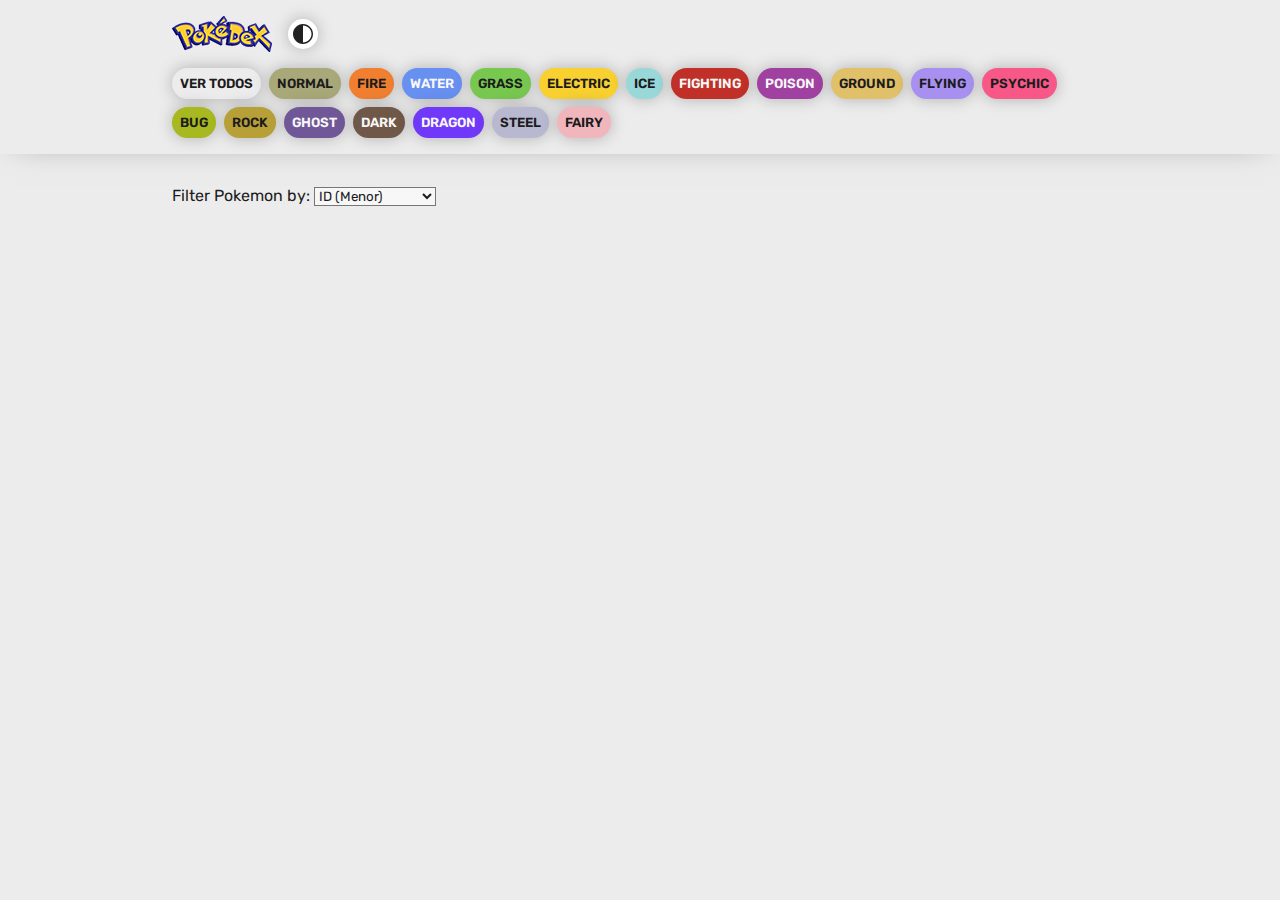
==== templates/pokedex/index.html @ a5e5baff "(template update) pokedex -> Update css select" ====
<!DOCTYPE html>
<html lang="es">

<head>
    <meta charset="UTF-8">
    <meta http-equiv="X-UA-Compatible" content="IE=edge">
    <meta name="viewport" content="width=device-width, initial-scale=1.0">
    <title>Pokédex</title>
    <link rel="stylesheet" href="./css/main.css">

</head>

<body>
    <header>
        <nav class="nav">
            <div class="nav-container">
                <img class="nav-logoPokemon" src="./assets/images/logo.png" alt="Logo Pokédex">
                <button class="btn-darkModeToggle" id="darkModeToggle">
                    <img src="assets/images/dark-theme.svg" alt="Toggle Dark Mode">
                </button>
            </div>

            <ul class="nav-list">
                <li class="nav-item"><button class="btn btn-header see-all" id="see-all">Ver todos</button></li>
                <li class="nav-item"><button class="btn btn-header normal" id="normal">Normal</button></li>
                <li class="nav-item"><button class="btn btn-header fire" id="fire">Fire</button></li>
                <li class="nav-item"><button class="btn btn-header water" id="water">Water</button></li>
                <li class="nav-item"><button class="btn btn-header grass" id="grass">Grass</button></li>
                <li class="nav-item"><button class="btn btn-header electric" id="electric">Electric</button></li>
                <li class="nav-item"><button class="btn btn-header ice" id="ice">Ice</button></li>
                <li class="nav-item"><button class="btn btn-header fighting" id="fighting">Fighting</button></li>
                <li class="nav-item"><button class="btn btn-header poison" id="poison">Poison</button></li>
                <li class="nav-item"><button class="btn btn-header ground" id="ground">Ground</button></li>
                <li class="nav-item"><button class="btn btn-header flying" id="flying">Flying</button></li>
                <li class="nav-item"><button class="btn btn-header psychic" id="psychic">Psychic</button></li>
                <li class="nav-item"><button class="btn btn-header bug" id="bug">Bug</button></li>
                <li class="nav-item"><button class="btn btn-header rock" id="rock">Rock</button></li>
                <li class="nav-item"><button class="btn btn-header ghost" id="ghost">Ghost</button></li>
                <li class="nav-item"><button class="btn btn-header dark" id="dark">Dark</button></li>
                <li class="nav-item"><button class="btn btn-header dragon" id="dragon">Dragon</button></li>
                <li class="nav-item"><button class="btn btn-header steel" id="steel">Steel</button></li>
                <li class="nav-item"><button class="btn btn-header fairy" id="fairy">Fairy</button></li>
            </ul>
        </nav>
    </header>
    <main>
        <div style="margin-bottom: 10px;">
            <label for="pokemon-filter">Filter Pokemon by:</label>
            <select id="pokemon-filter">
                <optgroup label="PokeID">
                    <option value="pokeId-asc">ID (Menor)</option>
                    <option value="pokeId-desc">ID (Mayor)</option>
                </optgroup>
                <optgroup label="Name">
                    <option value="name-asc">Nombre (A-Z)</option>
                    <option value="name-desc">Nombre (Z-A)</option>
                </optgroup>
                <optgroup label="Type">
                    <option value="type-asc">Tipo (A-Z)</option>
                    <option value="type-desc">Tipo (Z-A)</option>
                </optgroup>
                <optgroup label="Height (M)">
                    <option value="statistics.height-asc">Altura (Menor)</option>
                    <option value="statistics.height-desc">Altura (Mayor)</option>
                </optgroup>
                <optgroup label="Weight (KG)">
                    <option value="statistics.weight-asc">Peso (Menor)</option>
                    <option value="statistics.weight-desc">Peso (Mayor)</option>
                </optgroup>
            </select>
        </div>
        <div class="pokemon-div">
            <div class="pokemon-all" id="pokemon-div-list">
                <!-- <div class="pokemon">
                    <p class="pokemon-id-back">#025</p>
                    <div class=".pokemon-image">
                        <img src="https://raw.githubusercontent.com/PokeAPI/sprites/master/sprites/pokemon/other/official-artwork/25.png" alt="Pikachu">
                    </div>
                    <div class="pokemon-info">
                        <div class="name-container">
                            <p class="pokemon-id">#025</p>
                            <h2 class="pokemon-name">Pikachu</h2>
                        </div>
                        <div class="pokemon-types">
                            <p class="electric type">ELECTRIC</p>
                            <p class="fighting type">FIGHTING</p>
                        </div>
                        <div class="pokemon-stats">
                            <p class="stat">4m</p>
                            <p class="stat">60kg</p>
                        </div>
                    </div>
                </div> -->
            </div>
        </div>

    </main>

    <script src="./js/main.js" type="module"></script>
</body>

</html>
---- templates/pokedex/css/main.css ----
@import url('https://fonts.googleapis.com/css2?family=Rubik:wght@300;400;500;600;700;800;900&display=swap');


:root {
    /* Define los colores para el modo claro */
    --clr-black: #1c1c1c;
    --clr-gray: #ececec;
    --clr-white: #f7f7f7;

    /* Define los colores para el modo oscuro */
    --dark-mode-background: var(--clr-black);
    --dark-mode-text: var(--clr-gray);

    /* Define los colores de los tipos de Pokemon*/
    --type-normal: #A8A878;
    --type-fire: #F08030;
    --type-water: #6890F0;
    --type-grass: #78C850;
    --type-electric: #F8D030;
    --type-ice: #98D8D8;
    --type-fighting: #C03028;
    --type-poison: #A040A0;
    --type-ground: #E0C068;
    --type-flying: #A890F0;
    --type-psychic: #F85888;
    --type-bug: #A8B820;
    --type-rock: #B8A038;
    --type-ghost: #705898;
    --type-dark: #705848;
    --type-dragon: #7038F8;
    --type-steel: #B8B8D0;
    --type-fairy: #F0B6BC;

}

.dark-mode {
    /* Cambia los colores para el modo oscuro */
    --clr-white: #2b2b2b;
    --clr-gray: #666666;
    --clr-black: #f7f7f7;
}

/*todo || GENERAL STYLES */

* {
    margin: 0;
    padding: 0;
    box-sizing: border-box;
    color: var(--clr-black);
    font-family: 'Rubik', sans-serif;
}

ul {
    list-style-type: none;
}

button {
    background-color: transparent;
    border: 0;
    border-radius: 0;
}

body {
    min-height: 100vh;
    background-color: var(--clr-gray);
}


/*todo#####-----> START SECCION: index.html <-----#####*/


header {
    padding-block: 1rem;
    box-shadow: 0 0 2rem -1rem rgba(0, 0, 0, .5);
}

.nav {
    display: flex;
    flex-direction: column;
    gap: 1rem;
    align-items: flex-start;
    padding-inline: 2rem;
    max-width: 1000px;
    margin: 0 auto;
}

.nav-container {
    display: flex;
    align-items: center;
    gap: 1rem;
}

.nav-logoPokemon {
    max-width: 100px;
    height: auto;
}

.btn-darkModeToggle {
    display: flex;
    align-items: center;
    background-color: white;
    /* background-color: var(--clr-black); */
    /* color: var(--clr-white); */
    padding: .2rem;
    border-radius: 100vmax;
    cursor: pointer;
    text-transform: uppercase;
    font-weight: 600;
    box-shadow: 0 0 1rem rgba(0, 0, 0, .25);
    transition: .2s;
}

.btn-darkModeToggle img {
    width: 24px;
    height: 24px;
}


.nav-list {
    display: flex;
    align-items: center;
    flex-wrap: wrap;
    gap: .5rem;
}

.btn-header {
    padding: .5rem;
    border-radius: 100vmax;
    cursor: pointer;
    text-transform: uppercase;
    font-weight: 600;
    box-shadow: 0 0 1rem rgba(0, 0, 0, .25);
    transition: .2s;
}

.btn-header:hover {
    transform: scale(1.1);
    box-shadow: 0 0 2rem rgba(0, 0, 0, .25);
}


main {
    padding: 2rem;
    max-width: 1000px;
    margin: 0 auto;
}

select {
    background-color: var(--clr-white);
}

.pokemon-all {
    display: grid;
    grid-template-columns: 1fr;
    gap: 1rem;
}


@media screen and (min-width: 500px) {
    .pokemon-all {
        grid-template-columns: 1fr 1fr;
    }
}

@media screen and (min-width: 900px) {
    .pokemon-all {
        grid-template-columns: 1fr 1fr 1fr;
    }
}

.pokemon {
    border-radius: 1rem;
    background-color: var(--clr-white);
    box-shadow: 0 0 3rem -1rem rgba(0, 0, 0, .25);
    padding-block: 1rem;
    text-transform: uppercase;
    position: relative;
    isolation: isolate;
    overflow: hidden;
    cursor: pointer;
}

.pokemon:hover {
    transform: scale(1.01);
    transition: transform 0.1s ease;
}

.pokemon-id-back {
    position: absolute;
    top: 1rem;
    left: 50%;
    transform: translateX(-50%);
    font-size: 6rem;
    font-weight: 800;
    z-index: -1;
    color: var(--clr-gray);
}

.pokemon-image {
    padding-inline: 1rem;
    display: flex;
    justify-content: center;
}





.pokemon-image img {
    width: 100%;
    max-width: 6rem;
    transition: transform 0.2s ease-in-out, opacity 0.5s ease-in-out;
    opacity: 1;
    /* transform: rotate(0deg); */
}

.pokemon-image img.hidden {
    opacity: 0;
    /* transform: rotate(360deg); */
}

.pokemon-image img.reverse {
    opacity: 0;
    /* transform: rotate(-360deg); */
}




.pokemon-info {
    display: flex;
    flex-direction: column;
    gap: .5rem;
    padding-inline: 1rem;
    align-items: center;
    text-align: center;
}

.name-container {
    display: flex;
    align-items: center;
    column-gap: .5rem;
    flex-wrap: wrap;
    justify-content: center;
}

.pokemon-id {
    background-color: var(--clr-gray);
    padding: .25rem .5rem;
    border-radius: 100vmax;
    font-size: .75rem;
    font-weight: 500;
}

.pokemon-name {
    font-size: 1.4rem;
}

.pokemon-types {
    display: flex;
    gap: .5rem;
    font-size: .75rem;
    font-weight: 500;
    flex-wrap: wrap;
    justify-content: center;
}

.type {
    padding: .25rem .5rem;
    border-radius: 100vmax;
}

.pokemon-stats {
    display: flex;
    gap: 1rem;
    font-size: .85rem;
}

.stat {
    background-color: var(--clr-gray);
    padding: .25rem .5rem;
    border-radius: 100vmax;
}



.see-all {
    background-color: #ececec;
    color: #1c1c1c;
}

.normal {
    background-color: var(--type-normal);
    color: #1c1c1c;
}

.fire {
    background-color: var(--type-fire);
    color: #1c1c1c;
}

.water {
    background-color: var(--type-water);
    color: #f7f7f7;
}

.grass {
    background-color: var(--type-grass);
    color: #1c1c1c;
}

.electric {
    background-color: var(--type-electric);
    color: #1c1c1c;
}

.ice {
    background-color: var(--type-ice);
    color: #1c1c1c;
}

.fighting {
    background-color: var(--type-fighting);
    color: #f7f7f7;
}

.poison {
    background-color: var(--type-poison);
    color: #f7f7f7;
}

.ground {
    background-color: var(--type-ground);
    color: #1c1c1c;
}

.flying {
    background-color: var(--type-flying);
    color: #1c1c1c;
}

.psychic {
    background-color: var(--type-psychic);
    color: #1c1c1c;
}

.bug {
    background-color: var(--type-bug);
    color: #1c1c1c;
}

.rock {
    background-color: var(--type-rock);
    color: #1c1c1c;
}

.ghost {
    background-color: var(--type-ghost);
    color: #f7f7f7;
}

.dark {
    background-color: var(--type-dark);
    color: #f7f7f7;
}

.dragon {
    background-color: var(--type-dragon);
    color: #f7f7f7;
}

.steel {
    background-color: var(--type-steel);
    color: #1c1c1c;
}

.fairy {
    background-color: var(--type-fairy);
    color: #1c1c1c;
}
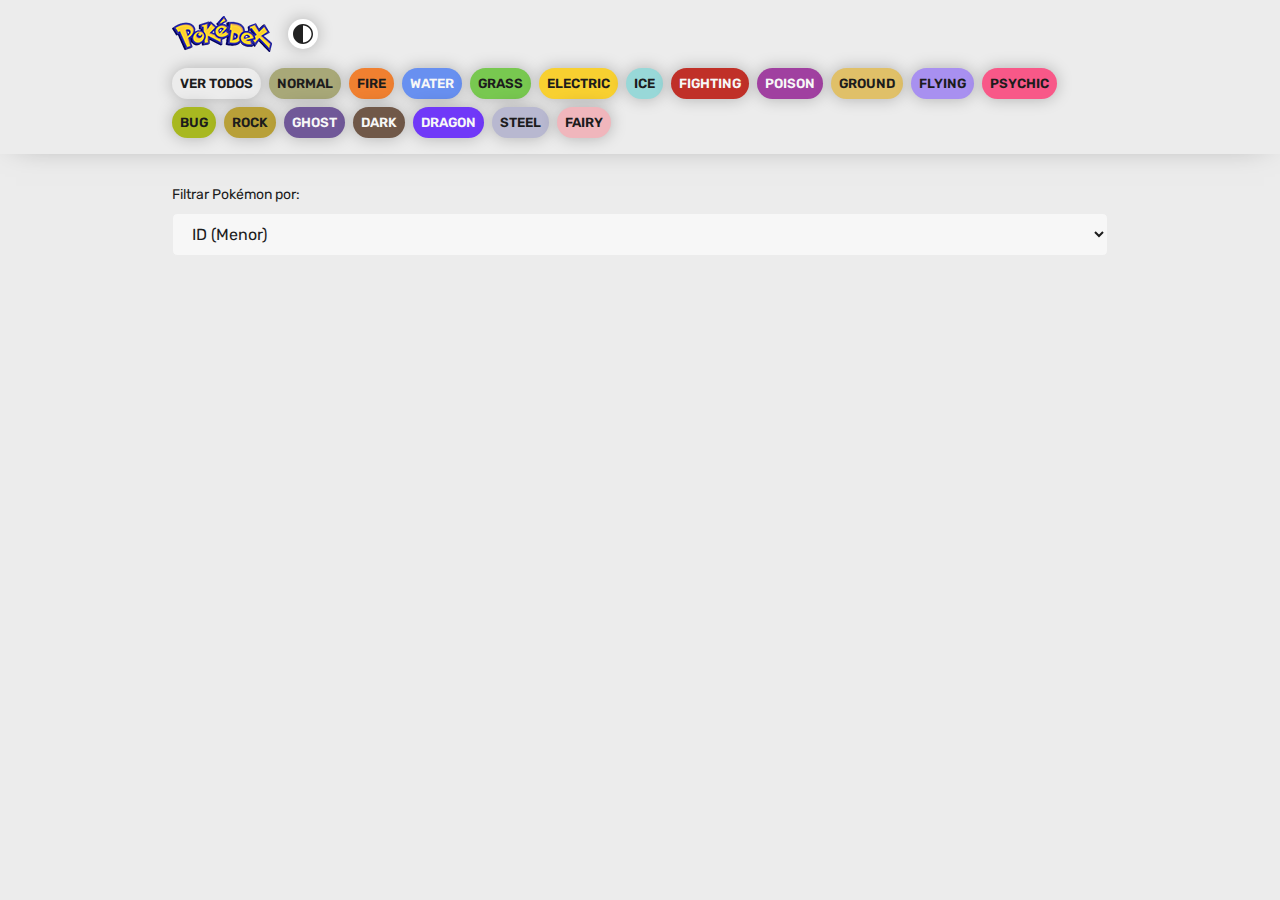
==== commit 61f29b21: "(template update) pokedex -> Update css main" ====
--- a/templates/pokedex/index.html
+++ b/templates/pokedex/index.html
@@ -44,28 +44,28 @@
         </nav>
     </header>
     <main>
-        <div style="margin-bottom: 10px;">
-            <label for="pokemon-filter">Filter Pokemon by:</label>
-            <select id="pokemon-filter">
-                <optgroup label="PokeID">
-                    <option value="pokeId-asc">ID (Menor)</option>
-                    <option value="pokeId-desc">ID (Mayor)</option>
+        <div class="filter-container">
+            <label class="filter-label" for="pokemon-filter">Filtrar Pokémon por:</label>
+            <select id="pokemon-filter" class="filter-select">
+                <optgroup label="PokeID" class="filter-optgroup">
+                    <option value="pokeId-asc" class="filter-option">ID (Menor)</option>
+                    <option value="pokeId-desc" class="filter-option">ID (Mayor)</option>
                 </optgroup>
-                <optgroup label="Name">
-                    <option value="name-asc">Nombre (A-Z)</option>
-                    <option value="name-desc">Nombre (Z-A)</option>
+                <optgroup label="Name" class="filter-optgroup">
+                    <option value="name-asc" class="filter-option">Nombre (A-Z)</option>
+                    <option value="name-desc" class="filter-option">Nombre (Z-A)</option>
                 </optgroup>
-                <optgroup label="Type">
-                    <option value="type-asc">Tipo (A-Z)</option>
-                    <option value="type-desc">Tipo (Z-A)</option>
+                <optgroup label="Type" class="filter-optgroup">
+                    <option value="type-asc" class="filter-option">Tipo (A-Z)</option>
+                    <option value="type-desc" class="filter-option">Tipo (Z-A)</option>
                 </optgroup>
-                <optgroup label="Height (M)">
-                    <option value="statistics.height-asc">Altura (Menor)</option>
-                    <option value="statistics.height-desc">Altura (Mayor)</option>
+                <optgroup label="Height (M)" class="filter-optgroup">
+                    <option value="statistics.height-asc" class="filter-option">Altura (Menor)</option>
+                    <option value="statistics.height-desc" class="filter-option">Altura (Mayor)</option>
                 </optgroup>
-                <optgroup label="Weight (KG)">
-                    <option value="statistics.weight-asc">Peso (Menor)</option>
-                    <option value="statistics.weight-desc">Peso (Mayor)</option>
+                <optgroup label="Weight (KG)" class="filter-optgroup">
+                    <option value="statistics.weight-asc" class="filter-option">Peso (Menor)</option>
+                    <option value="statistics.weight-desc" class="filter-option">Peso (Mayor)</option>
                 </optgroup>
             </select>
         </div>
--- a/templates/pokedex/css/main.css
+++ b/templates/pokedex/css/main.css
@@ -30,7 +30,6 @@
     --type-dragon: #7038F8;
     --type-steel: #B8B8D0;
     --type-fairy: #F0B6BC;
-
 }
 
 .dark-mode {
@@ -145,9 +144,58 @@
     margin: 0 auto;
 }
 
-select {
+
+/*? General Styles for the Select Element */
+/* Estilos para el Contenedor del Filtro */
+.filter-container {
+    margin-bottom: 10px;
+}
+
+/* Estilos para la Etiqueta del Filtro */
+.filter-label {
+    font-size: 14px;
+    display: block;
+    margin-bottom: 5px;
+    transition: color 0.3s;
+    font-weight: 400;
+}
+
+/* Estilos para el Select del Filtro */
+.filter-select {
+    width: 100%;
+    padding: 10px 15px;
+    margin-top: 5px;
+    border-radius: 5px;
+    border: 1px solid var(--clr-gray);
     background-color: var(--clr-white);
-}
+    font-size: 16px;
+    color: var(--clr-black);
+    /* appearance: none; */
+    outline: none;
+    transition: border-color 0.3s, box-shadow 0.3s, background-color 0.3s, color 0.3s;
+}
+
+.filter-select:hover {
+    border-color: var(--clr-black);
+}
+
+.filter-select:focus {
+    border-color: var(--clr-black);
+    box-shadow: 0 0 5px rgba(28, 28, 28, 0.5);
+}
+
+/* Estilos para las Opciones del Filtro */
+.filter-option {
+    padding: 5px 10px;
+}
+
+/* Estilos para los Grupos de Opciones del Filtro */
+.filter-optgroup {
+    font-weight: bold;
+    font-size: 14px;
+}
+
+
 
 .pokemon-all {
     display: grid;
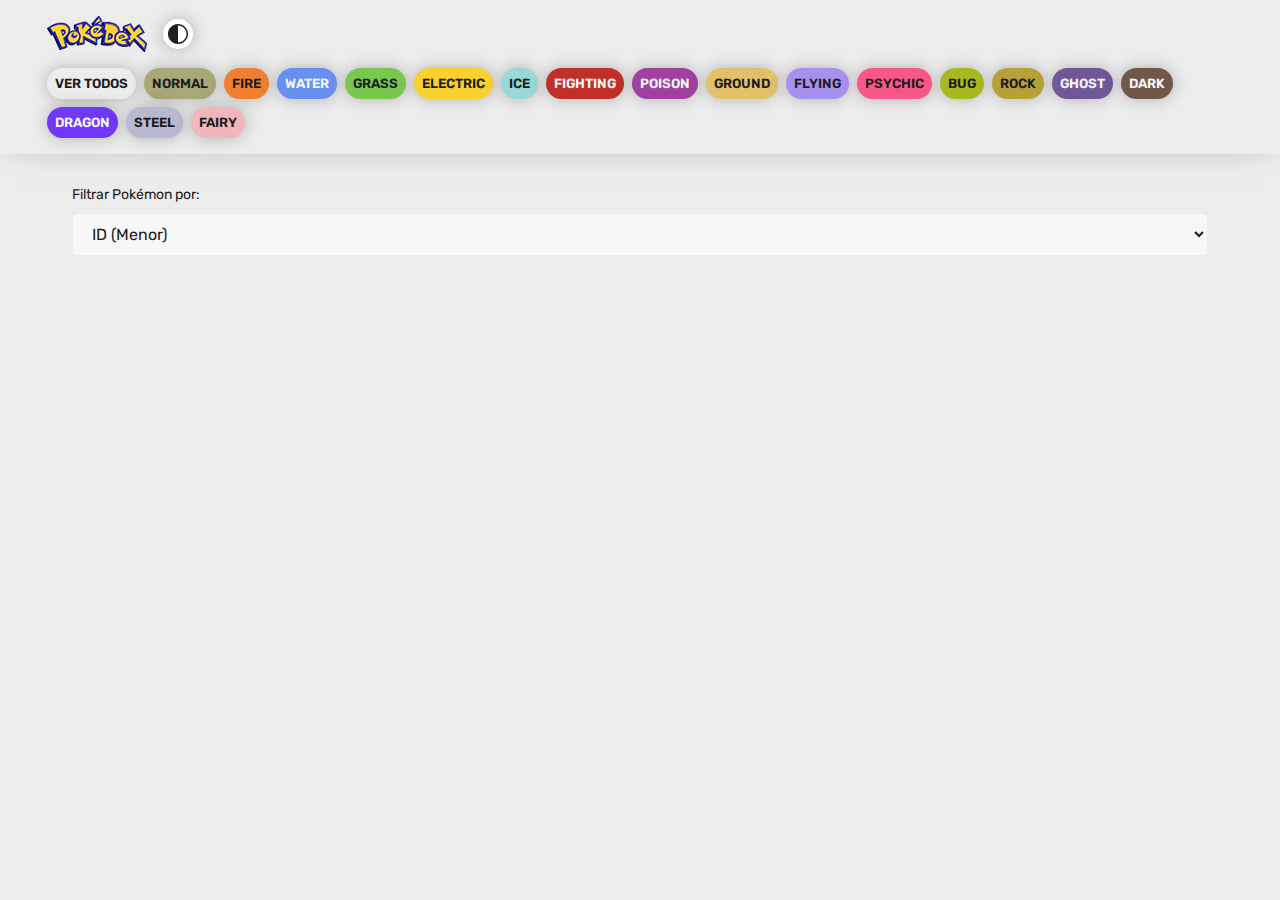
==== commit 2cae5253: "(template update) pokedex -> Update organizacion de espaciados y nuevo metodo de visual de carga de " ====
--- a/templates/pokedex/index.html
+++ b/templates/pokedex/index.html
@@ -7,7 +7,6 @@
     <meta name="viewport" content="width=device-width, initial-scale=1.0">
     <title>Pokédex</title>
     <link rel="stylesheet" href="./css/main.css">
-
 </head>
 
 <body>
@@ -43,10 +42,11 @@
             </ul>
         </nav>
     </header>
+
     <main>
         <div class="filter-container">
             <label class="filter-label" for="pokemon-filter">Filtrar Pokémon por:</label>
-            <select id="pokemon-filter" class="filter-select">
+            <select class="filter-select" id="pokemon-filter">
                 <optgroup label="PokeID" class="filter-optgroup">
                     <option value="pokeId-asc" class="filter-option">ID (Menor)</option>
                     <option value="pokeId-desc" class="filter-option">ID (Mayor)</option>
@@ -69,31 +69,12 @@
                 </optgroup>
             </select>
         </div>
+
         <div class="pokemon-div">
             <div class="pokemon-all" id="pokemon-div-list">
-                <!-- <div class="pokemon">
-                    <p class="pokemon-id-back">#025</p>
-                    <div class=".pokemon-image">
-                        <img src="https://raw.githubusercontent.com/PokeAPI/sprites/master/sprites/pokemon/other/official-artwork/25.png" alt="Pikachu">
-                    </div>
-                    <div class="pokemon-info">
-                        <div class="name-container">
-                            <p class="pokemon-id">#025</p>
-                            <h2 class="pokemon-name">Pikachu</h2>
-                        </div>
-                        <div class="pokemon-types">
-                            <p class="electric type">ELECTRIC</p>
-                            <p class="fighting type">FIGHTING</p>
-                        </div>
-                        <div class="pokemon-stats">
-                            <p class="stat">4m</p>
-                            <p class="stat">60kg</p>
-                        </div>
-                    </div>
-                </div> -->
+                <!--? ESPACIO RESERVADO JavaScrip  -->
             </div>
         </div>
-
     </main>
 
     <script src="./js/main.js" type="module"></script>
--- a/templates/pokedex/css/main.css
+++ b/templates/pokedex/css/main.css
@@ -39,6 +39,7 @@
     --clr-black: #f7f7f7;
 }
 
+
 /*todo || GENERAL STYLES */
 
 * {
@@ -62,11 +63,11 @@
 body {
     min-height: 100vh;
     background-color: var(--clr-gray);
+    transition: border-color 0.3s, box-shadow 0.3s, background-color 0.3s, color 0.3s;
 }
 
 
 /*todo#####-----> START SECCION: index.html <-----#####*/
-
 
 header {
     padding-block: 1rem;
@@ -79,7 +80,7 @@
     gap: 1rem;
     align-items: flex-start;
     padding-inline: 2rem;
-    max-width: 1000px;
+    max-width: 1250px;
     margin: 0 auto;
 }
 
@@ -114,7 +115,6 @@
     height: 24px;
 }
 
-
 .nav-list {
     display: flex;
     align-items: center;
@@ -137,10 +137,9 @@
     box-shadow: 0 0 2rem rgba(0, 0, 0, .25);
 }
 
-
 main {
     padding: 2rem;
-    max-width: 1000px;
+    max-width: 1200px;
     margin: 0 auto;
 }
 
@@ -156,7 +155,6 @@
     font-size: 14px;
     display: block;
     margin-bottom: 5px;
-    transition: color 0.3s;
     font-weight: 400;
 }
 
@@ -172,7 +170,6 @@
     color: var(--clr-black);
     /* appearance: none; */
     outline: none;
-    transition: border-color 0.3s, box-shadow 0.3s, background-color 0.3s, color 0.3s;
 }
 
 .filter-select:hover {
@@ -196,13 +193,11 @@
 }
 
 
-
 .pokemon-all {
     display: grid;
     grid-template-columns: 1fr;
     gap: 1rem;
 }
-
 
 @media screen and (min-width: 500px) {
     .pokemon-all {
@@ -250,10 +245,6 @@
     justify-content: center;
 }
 
-
-
-
-
 .pokemon-image img {
     width: 100%;
     max-width: 6rem;
@@ -272,9 +263,6 @@
     /* transform: rotate(-360deg); */
 }
 
-
-
-
 .pokemon-info {
     display: flex;
     flex-direction: column;
@@ -330,8 +318,6 @@
     border-radius: 100vmax;
 }
 
-
-
 .see-all {
     background-color: #ececec;
     color: #1c1c1c;
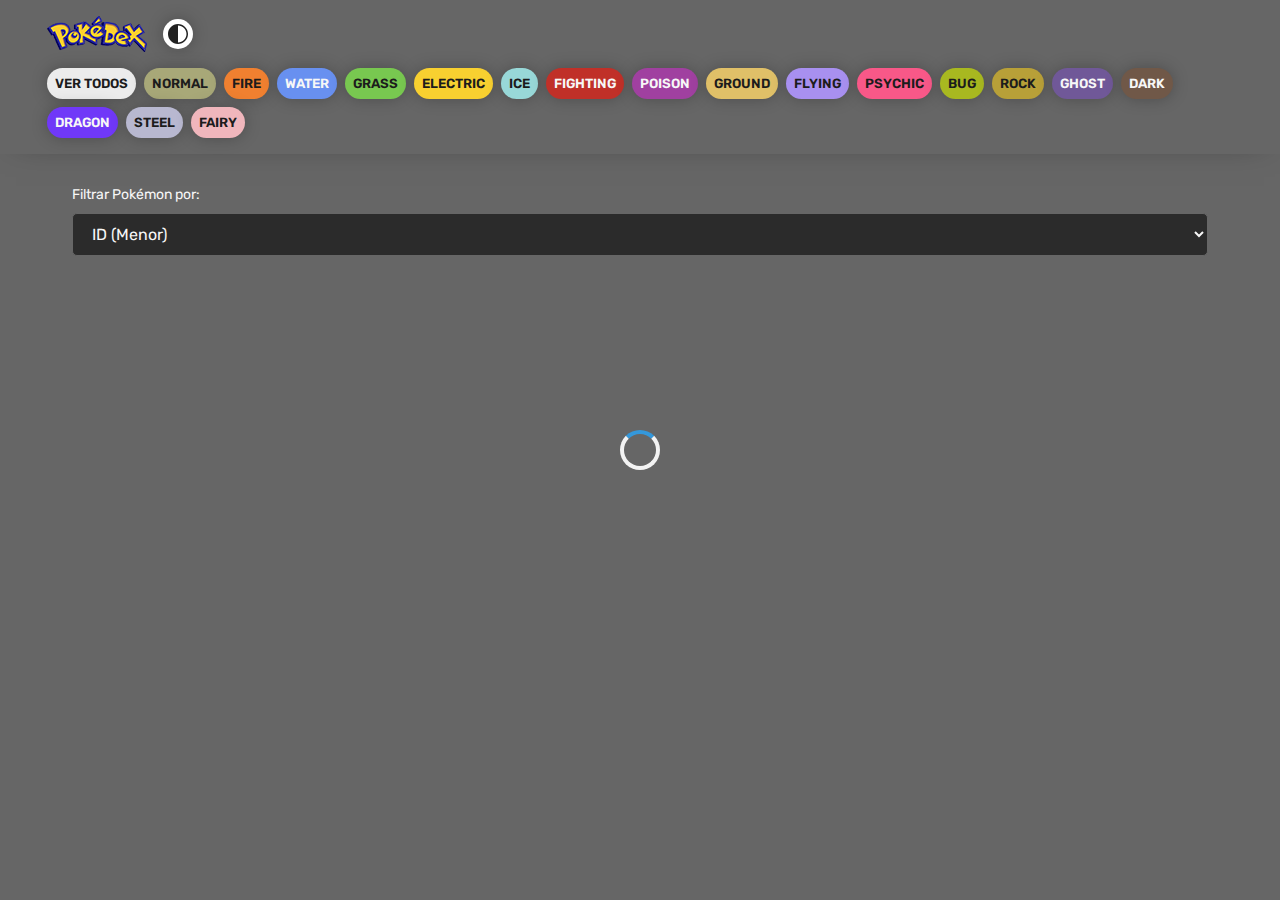
==== commit 58bb65bc: "(template update) pokedex -> Update file structure" ====
--- a/templates/pokedex/index.html
+++ b/templates/pokedex/index.html
@@ -13,9 +13,9 @@
     <header>
         <nav class="nav">
             <div class="nav-container">
-                <img class="nav-logoPokemon" src="./assets/images/logo.png" alt="Logo Pokédex">
+                <img class="nav-logoPokemon" src="./assets/images/logo-pokedex.png" alt="Logo Pokédex">
                 <button class="btn-darkModeToggle" id="darkModeToggle">
-                    <img src="assets/images/dark-theme.svg" alt="Toggle Dark Mode">
+                    <img src="assets/images/elements/dark-theme.svg" alt="Toggle Dark Mode">
                 </button>
             </div>
 
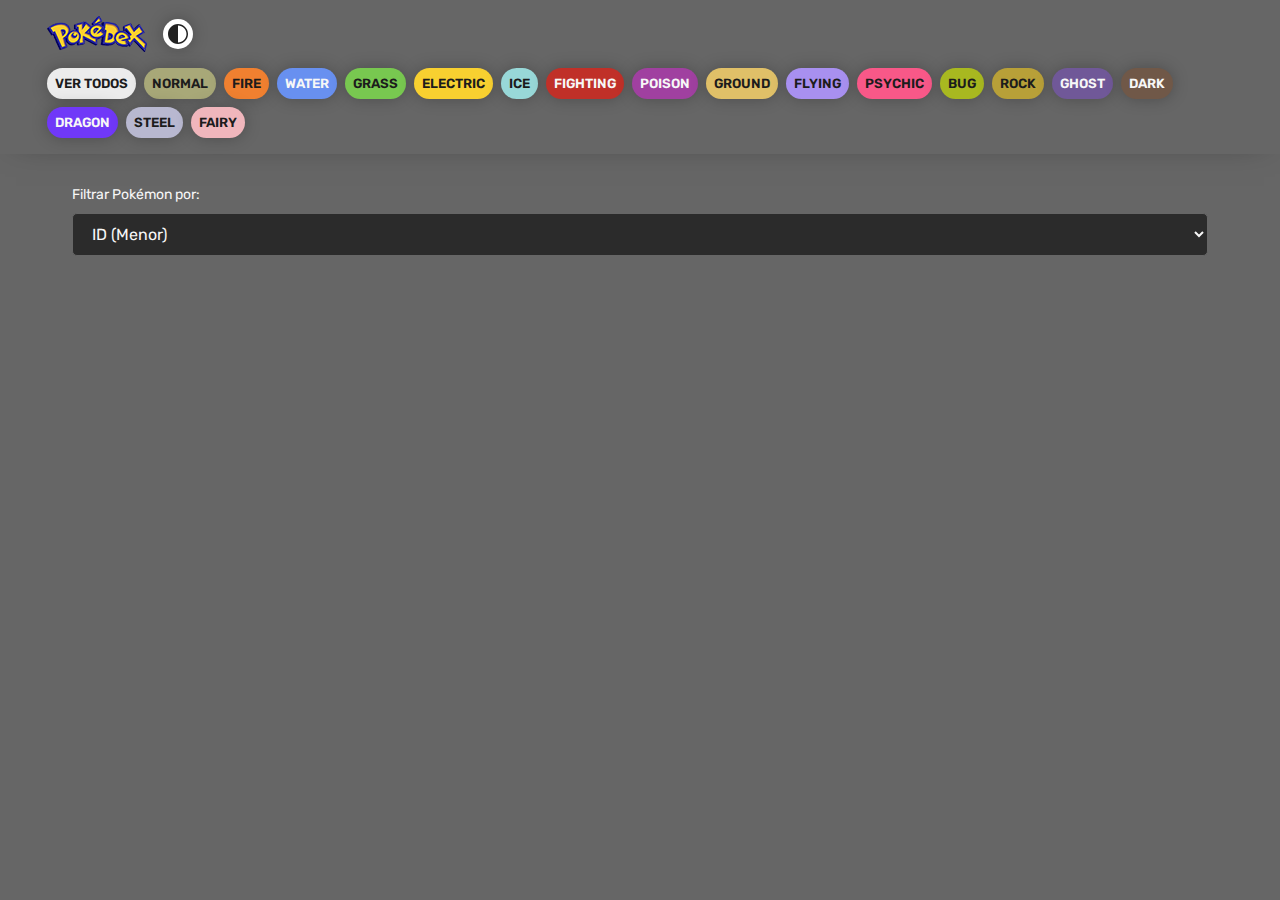
==== commit d023d17e: "(template update) pokedex -> Update #1 Done" ====
--- a/templates/pokedex/index.html
+++ b/templates/pokedex/index.html
@@ -44,32 +44,6 @@
     </header>
 
     <main>
-        <div class="filter-container">
-            <label class="filter-label" for="pokemon-filter">Filtrar Pokémon por:</label>
-            <select class="filter-select" id="pokemon-filter">
-                <optgroup label="PokeID" class="filter-optgroup">
-                    <option value="pokeId-asc" class="filter-option">ID (Menor)</option>
-                    <option value="pokeId-desc" class="filter-option">ID (Mayor)</option>
-                </optgroup>
-                <optgroup label="Name" class="filter-optgroup">
-                    <option value="name-asc" class="filter-option">Nombre (A-Z)</option>
-                    <option value="name-desc" class="filter-option">Nombre (Z-A)</option>
-                </optgroup>
-                <optgroup label="Type" class="filter-optgroup">
-                    <option value="type-asc" class="filter-option">Tipo (A-Z)</option>
-                    <option value="type-desc" class="filter-option">Tipo (Z-A)</option>
-                </optgroup>
-                <optgroup label="Height (M)" class="filter-optgroup">
-                    <option value="statistics.height-asc" class="filter-option">Altura (Menor)</option>
-                    <option value="statistics.height-desc" class="filter-option">Altura (Mayor)</option>
-                </optgroup>
-                <optgroup label="Weight (KG)" class="filter-optgroup">
-                    <option value="statistics.weight-asc" class="filter-option">Peso (Menor)</option>
-                    <option value="statistics.weight-desc" class="filter-option">Peso (Mayor)</option>
-                </optgroup>
-            </select>
-        </div>
-
         <div class="pokemon-div">
             <div class="pokemon-all" id="pokemon-div-list">
                 <!--? ESPACIO RESERVADO JavaScrip  -->
--- a/templates/pokedex/css/main.css
+++ b/templates/pokedex/css/main.css
@@ -216,7 +216,7 @@
     background-color: var(--clr-white);
     box-shadow: 0 0 3rem -1rem rgba(0, 0, 0, .25);
     padding-block: 1rem;
-    text-transform: uppercase;
+    /* text-transform: uppercase; */
     position: relative;
     isolation: isolate;
     overflow: hidden;
@@ -248,7 +248,8 @@
 .pokemon-image img {
     width: 100%;
     max-width: 6rem;
-    transition: transform 0.2s ease-in-out, opacity 0.5s ease-in-out;
+    /*! No estoy muy convencido de esta transicion  */
+    /* transition: transform 0.2s ease-in-out, opacity 0.1s ease-in-out; */
     opacity: 1;
     /* transform: rotate(0deg); */
 }
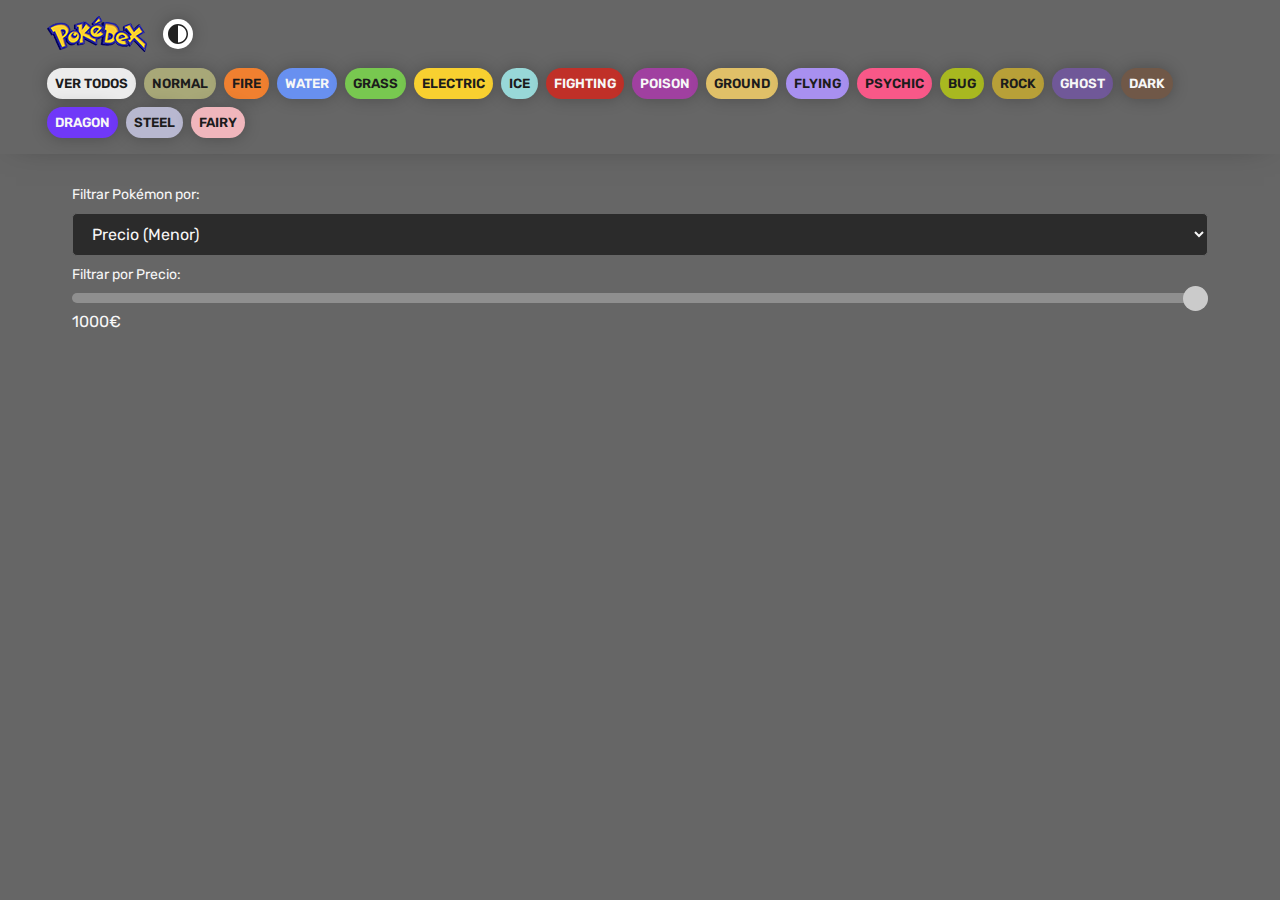
==== commit c3221545: "(template update) pokedex -> Idea #1.2 Done (prototype)" ====
--- a/templates/pokedex/index.html
+++ b/templates/pokedex/index.html
@@ -44,6 +44,8 @@
     </header>
 
     <main>
+        <div class="price-filter-container"></div>
+
         <div class="pokemon-div">
             <div class="pokemon-all" id="pokemon-div-list">
                 <!--? ESPACIO RESERVADO JavaScrip  -->
--- a/templates/pokedex/css/main.css
+++ b/templates/pokedex/css/main.css
@@ -5,13 +5,14 @@
     /* Define los colores para el modo claro */
     --clr-black: #1c1c1c;
     --clr-gray: #ececec;
+    --clr-gray2: #727272;
     --clr-white: #f7f7f7;
 
     /* Define los colores para el modo oscuro */
     --dark-mode-background: var(--clr-black);
     --dark-mode-text: var(--clr-gray);
 
-    /* Define los colores de los tipos de Pokemon*/
+    /* Define los colores de los tipos de Pokemon */
     --type-normal: #A8A878;
     --type-fire: #F08030;
     --type-water: #6890F0;
@@ -30,12 +31,18 @@
     --type-dragon: #7038F8;
     --type-steel: #B8B8D0;
     --type-fairy: #F0B6BC;
+
+    /* Define los colores de la oferta */
+    --clr-offerBG: #f2ff80;
+    --clr-offer: #914600;
+
 }
 
 .dark-mode {
     /* Cambia los colores para el modo oscuro */
     --clr-white: #2b2b2b;
     --clr-gray: #666666;
+    --clr-gray2: #a1a1a1;
     --clr-black: #f7f7f7;
 }
 
@@ -192,6 +199,68 @@
     font-size: 14px;
 }
 
+.price-filter-container {
+    margin-bottom: 20px;
+}
+
+/*? Estilos para el Contenedor del Filtro */
+.filter-container {
+    margin-bottom: 10px;
+}
+
+/* Estilos para la Etiqueta del Filtro */
+.filter-label {
+    font-size: 14px;
+    display: block;
+    margin-bottom: 5px;
+    font-weight: 400;
+}
+
+/*? Estilos para el Slider del Filtro */
+.filter-slider {
+    width: 100%;
+    margin-top: 5px;
+    -webkit-appearance: none;
+    appearance: none;
+    height: 10px;
+    border-radius: 5px;
+    background: var(--clr-gray2);
+    outline: none;
+    opacity: 0.7;
+    -webkit-transition: 0.2s;
+    transition: opacity 0.2s;
+}
+
+.filter-slider:hover {
+    opacity: 1;
+}
+
+.filter-slider::-webkit-slider-thumb {
+    -webkit-appearance: none;
+    appearance: none;
+    width: 25px;
+    height: 25px;
+    border-radius: 50%;
+    background: var(--clr-black);
+    cursor: pointer;
+}
+
+.filter-slider::-moz-range-thumb {
+    width: 25px;
+    height: 25px;
+    border-radius: 50%;
+    background: var(--clr-black);
+    cursor: pointer;
+}
+
+/* Estilos para el Valor del Slider */
+.slider-value {
+    display: block;
+    margin-top: 5px;
+    font-size: 16px;
+    color: var(--clr-black);
+}
+
 
 .pokemon-all {
     display: grid;
@@ -293,6 +362,74 @@
     font-size: 1.4rem;
 }
 
+/* Animación de transición de color de izquierda a derecha para MaxEvo */
+#pokemon-name-MaxEvo {
+    position: relative;
+    background: linear-gradient(to right, #574596b2, #8a6fc9, #574596b2, #8a6fc9);
+    background-size: 400% 100%;
+    background-clip: text;
+    -webkit-background-clip: text;
+    color: transparent;
+    animation: colorTransitionMaxEvo 3s linear infinite;
+}
+
+@keyframes colorTransitionMaxEvo {
+    0% {
+        background-position: 0% 0%;
+    }
+
+    100% {
+        background-position: 100% 0%;
+    }
+}
+
+/* Animación de transición de color de izquierda a derecha para Mythical */
+#pokemon-name-mythical {
+    position: relative;
+    background: linear-gradient(to right, #cc2900, #ff7c5f, #cc2900, #ff5733);
+    background-size: 400% 100%;
+    background-clip: text;
+    -webkit-background-clip: text;
+    color: transparent;
+    animation: colorTransitionMythical 3s linear infinite;
+}
+
+@keyframes colorTransitionMythical {
+    0% {
+        background-position: 0% 0%;
+    }
+
+    100% {
+        background-position: 100% 0%;
+    }
+}
+
+/* Animación de transición de color de izquierda a derecha para Legendary */
+#pokemon-name-lejendary {
+    position: relative;
+    background: linear-gradient(to right, #F8D030, #fff19f, #F8D030, #FFEA70);
+    background-size: 400% 100%;
+    background-clip: text;
+    -webkit-background-clip: text;
+    color: transparent;
+    animation: colorTransitionLejendary 3s linear infinite;
+}
+
+@keyframes colorTransitionLejendary {
+    0% {
+        background-position: 0% 0%;
+    }
+
+    100% {
+        background-position: 100% 0%;
+    }
+}
+
+.pokemon-img_maxEvo {
+    width: 40px;
+}
+
+
 .pokemon-types {
     display: flex;
     gap: .5rem;
@@ -319,6 +456,47 @@
     border-radius: 100vmax;
 }
 
+.pokemon-price {
+    display: flex;
+    gap: 1rem;
+    width: 100%;
+    justify-content: center;
+    align-items: center;
+    margin-top: 5px;
+}
+
+.price {
+    /* background-color: var(--clr-gray); */
+    /* padding: .25rem .5rem; */
+    /* border-radius: 100vmax; */
+    font-size: 1.3rem;
+}
+
+.offer {
+    /* background-color: var(--clr-gray); */
+    /* padding: .25rem .5rem; */
+    /* border-radius: 100vmax; */
+    font-weight: 100;
+    font-size: 0.875rem;
+    /* font-weight: 400; */
+    /* letter-spacing: normal; */
+    color: var(--clr-gray2);
+    text-decoration: line-through;
+}
+
+.offerPercentage {
+    background-color: var(--clr-offerBG);
+    padding: .25rem .5rem;
+    border-radius: 5px;
+
+    font-weight: 500;
+    font-size: 1rem;
+    /* font-weight: 400; */
+    /* letter-spacing: normal; */
+    color: var(--clr-offer);
+}
+
+
 .see-all {
     background-color: #ececec;
     color: #1c1c1c;
@@ -412,4 +590,14 @@
 .fairy {
     background-color: var(--type-fairy);
     color: #1c1c1c;
+}
+
+.btn-select {
+    transform: scale(1.1);
+    box-shadow: 0 0 2rem rgba(0, 0, 0, .25);
+    box-shadow: 0 0 8px var(--clr-black);
+}
+
+.btn-select:hover {
+    box-shadow: 0 0 8px var(--clr-black);
 }